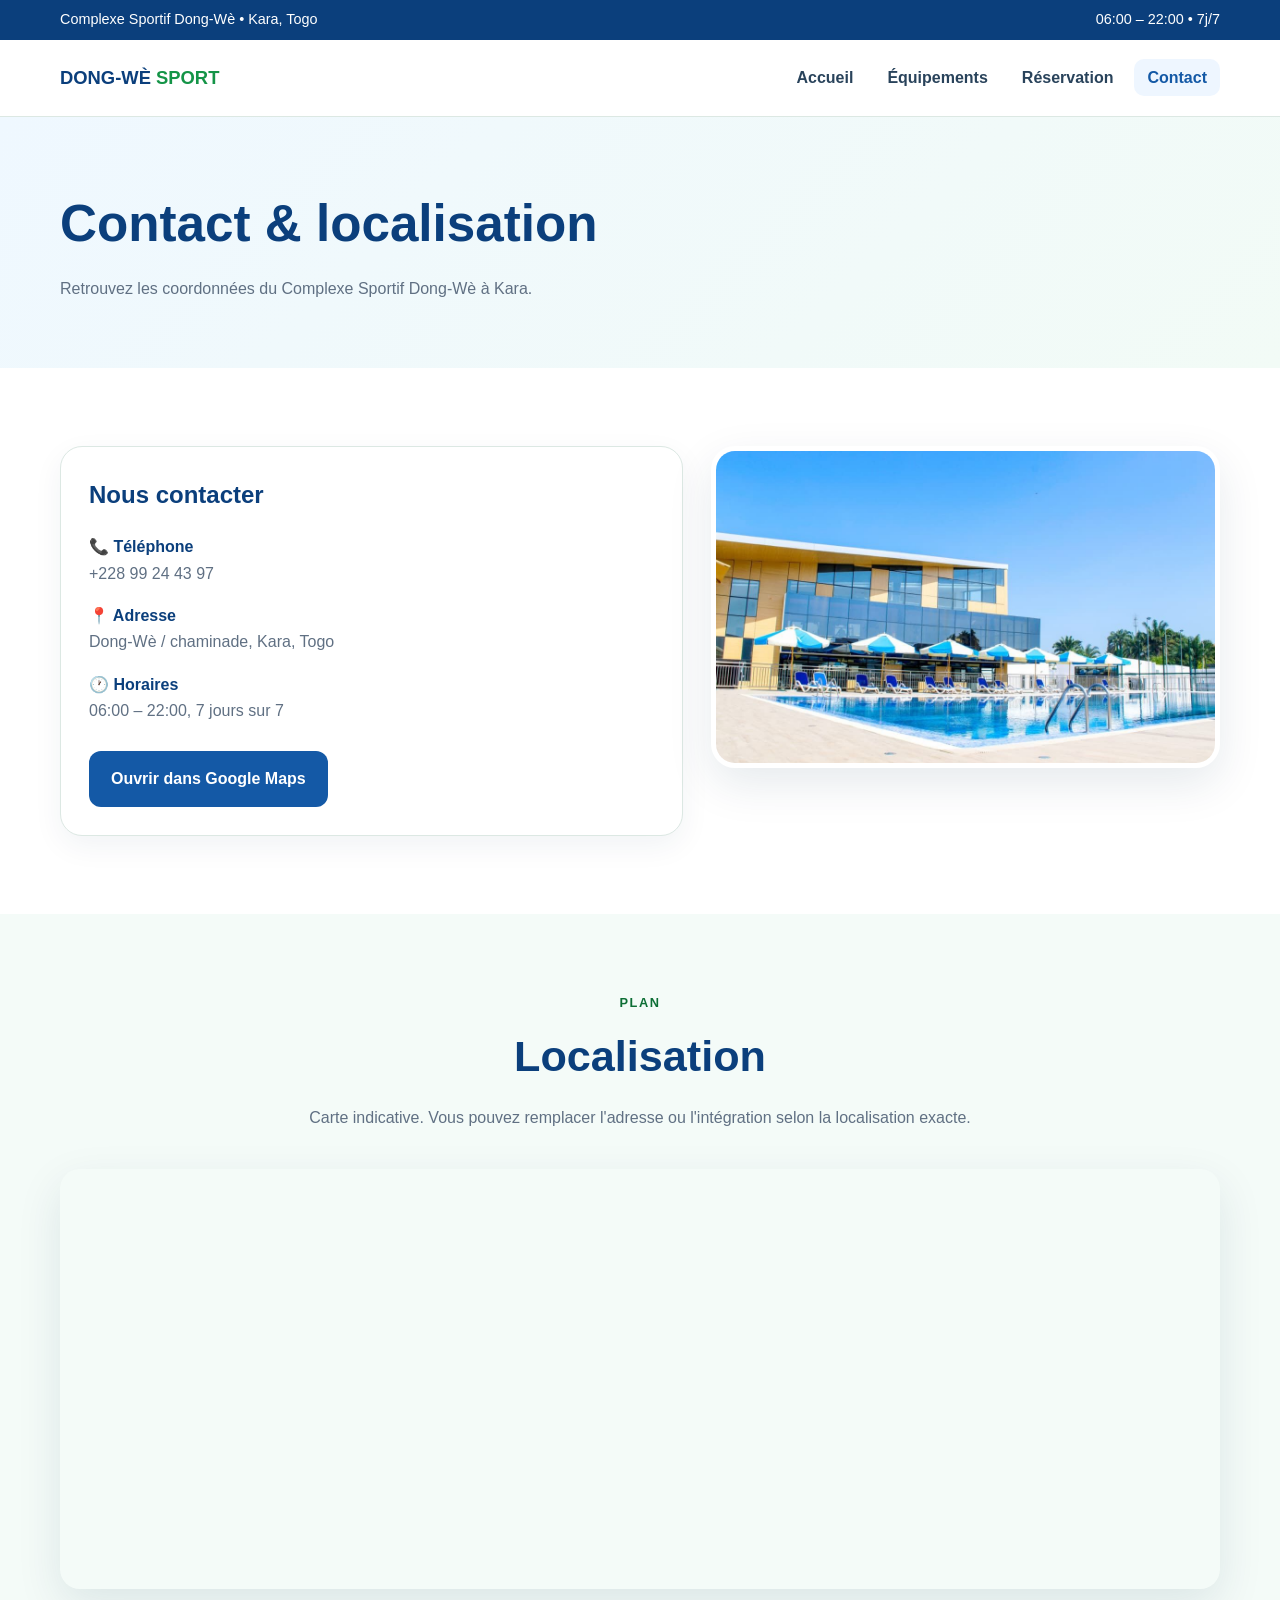
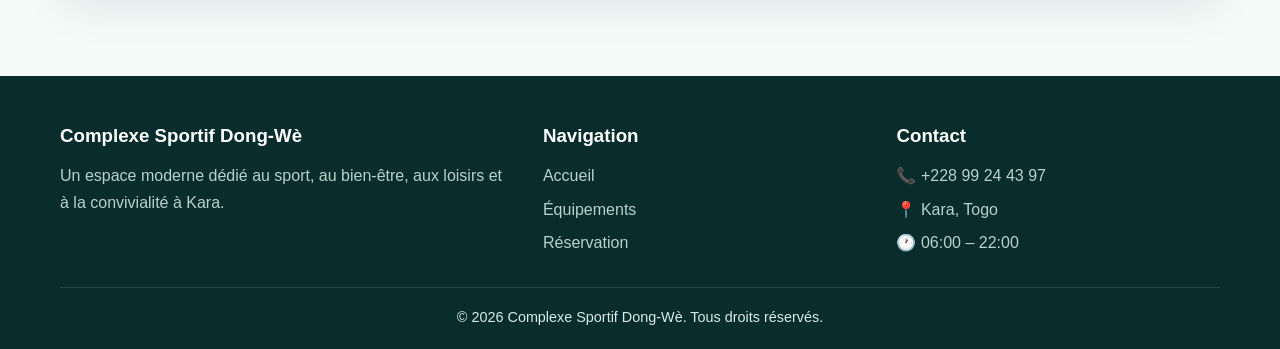
==== contact.html @ 1e34e73f "Add files via upload" ====
<!DOCTYPE html>
<html lang="fr">

<head>
  <meta charset="UTF-8">
  <meta name="viewport" content="width=device-width, initial-scale=1.0">
  <meta name="description"
    content="Complexe Sportif Dong-Wè à Kara, Togo. Piscine, tennis, basketball, restaurant et services sportifs.">
  <title>Contact & localisation | Complexe Sportif Dong-Wè</title>
  <link rel="icon" type="image/x-icon" href="favicon.ico">
  <link rel="icon" type="image/png" href="favicon.png">
  <link rel="stylesheet" href="style.css">
</head>

<body>
  <div class="topbar">
    <div class="container"><span>Complexe Sportif Dong-Wè • Kara, Togo</span><span>06:00 – 22:00 • 7j/7</span></div>
  </div>
  <header>
    <div class="container nav">
      <a class="logo" href="index.html">DONG-WÈ <span>SPORT</span></a>
      <button class="menu-btn" aria-label="Ouvrir le menu" aria-expanded="false">☰</button>
      <ul class="nav-links">
        <li><a class="" href="index.html">Accueil</a></li>
        <li><a class="" href="equipements.html">Équipements</a></li>
        <li><a class="" href="reservation.html">Réservation</a></li>
        <li><a class="active" href="contact.html">Contact</a></li>
      </ul>
    </div>
  </header>

  <main>
    <section class="page-hero">
      <div class="container">
        <h1>Contact & localisation</h1>
        <p>Retrouvez les coordonnées du Complexe Sportif Dong-Wè à Kara.</p>
      </div>
    </section>
    <section class="section">
      <div class="container form-wrap">
        <div class="info-card reveal">
          <h2 style="color:#0b3f7c">Nous contacter</h2>
          <div class="info-list">
            <div class="info-item"><strong>📞 Téléphone</strong><span>+228 99 24 43 97</span></div>
            <div class="info-item"><strong>📍 Adresse</strong><span>Dong-Wè / chaminade, Kara, Togo</span></div>
            <div class="info-item"><strong>🕐 Horaires</strong><span>06:00 – 22:00, 7 jours sur 7</span></div>
          </div><br><a class="btn btn-primary" target="_blank"
            href="https://www.google.com/maps/search/?api=1&query=Complexe+Sportif+Dong-We+Kara+Togo">Ouvrir dans Google
            Maps</a>
        </div>
        <div class="image-frame reveal"><img src="image1.jpg" alt="Complexe Sportif Dong-Wè"></div>
      </div>
    </section>
    <section class="section section-alt">
      <div class="container">
        <div class="section-head reveal">
          <div class="eyebrow">Plan</div>
          <h2>Localisation</h2>
          <p>Carte indicative. Vous pouvez remplacer l'adresse ou l'intégration selon la localisation exacte.</p>
        </div><iframe class="map reveal"
          src="https://www.openstreetmap.org/export/embed.html?bbox=1.180%2C9.540%2C1.205%2C9.565&layer=mapnik"
          loading="lazy"></iframe>
      </div>
    </section>
  </main>

  <footer>
    <div class="container footer-grid">
      <div>
        <h3>Complexe Sportif Dong-Wè</h3>
        <p>Un espace moderne dédié au sport, au bien-être, aux loisirs et à la convivialité à Kara.</p>
      </div>
      <div>
        <h3>Navigation</h3>
        <ul>
          <li><a href="index.html">Accueil</a></li>
          <li><a href="equipements.html">Équipements</a></li>
          <li><a href="reservation.html">Réservation</a></li>
        </ul>
      </div>
      <div>
        <h3>Contact</h3>
        <ul>
          <li>📞 +228 99 24 43 97</li>
          <li>📍 Kara, Togo</li>
          <li>🕐 06:00 – 22:00</li>
        </ul>
      </div>
    </div>
    <div class="container footer-bottom">© <span id="year"></span> Complexe Sportif Dong-Wè. Tous droits réservés.</div>
  </footer>
  <script src="script.js"></script>
</body>

</html>
---- style.css ----
:root{
  --blue:#1459a6;
  --blue-dark:#0b3f7c;
  --green:#149447;
  --green-dark:#0d6e35;
  --light:#f4fbf8;
  --white:#ffffff;
  --text:#173047;
  --muted:#607083;
  --line:#dce8e3;
  --shadow:0 16px 45px rgba(14,48,76,.10);
  --radius:20px;
}
*{box-sizing:border-box;margin:0;padding:0}
html{scroll-behavior:smooth}
body{font-family:Arial,Helvetica,sans-serif;color:var(--text);background:#fff;line-height:1.65}
img{max-width:100%;display:block}
a{text-decoration:none;color:inherit}
.container{width:min(1160px,92%);margin:auto}
.topbar{background:var(--blue-dark);color:#fff;font-size:.9rem}
.topbar .container{display:flex;justify-content:space-between;gap:15px;padding:8px 0;flex-wrap:wrap}
header{position:sticky;top:0;z-index:1000;background:rgba(255,255,255,.96);backdrop-filter:blur(12px);border-bottom:1px solid var(--line)}
.nav{min-height:76px;display:flex;align-items:center;justify-content:space-between;gap:25px}
.logo{font-weight:800;font-size:1.15rem;color:var(--blue-dark)}
.logo span{color:var(--green)}
.nav-links{display:flex;gap:8px;align-items:center;list-style:none}
.nav-links a{padding:10px 13px;border-radius:10px;font-weight:700;color:#29435b}
.nav-links a:hover,.nav-links a.active{color:var(--blue);background:#eef6ff}
.menu-btn{display:none;border:0;background:#edf5f2;color:var(--blue-dark);font-size:1.5rem;border-radius:10px;padding:8px 11px;cursor:pointer}
.btn{display:inline-flex;align-items:center;justify-content:center;gap:8px;padding:13px 20px;border-radius:12px;font-weight:800;border:2px solid transparent;transition:.25s}
.btn-primary{background:var(--blue);color:#fff}
.btn-primary:hover{background:var(--blue-dark);transform:translateY(-2px)}
.btn-green{background:var(--green);color:#fff}
.btn-green:hover{background:var(--green-dark);transform:translateY(-2px)}
.btn-outline{border-color:var(--blue);color:var(--blue);background:#fff}
.btn-outline:hover{background:#eef6ff}
.hero{position:relative;isolation:isolate;overflow:hidden;padding:68px 0 76px;background:linear-gradient(90deg,rgba(255,255,255,.96) 0%,rgba(244,251,248,.91) 48%,rgba(238,246,255,.45) 100%),url("image1.jpg") center/cover no-repeat}
.hero-grid{display:grid;grid-template-columns:minmax(0,850px);align-items:center;gap:0}
.badge{display:inline-block;padding:7px 12px;border-radius:99px;background:#e8f6ef;color:var(--green-dark);font-weight:800;font-size:.84rem;margin-bottom:14px}
.hero h1{font-size:clamp(2.25rem,5vw,4.4rem);line-height:1.05;color:var(--blue-dark);margin-bottom:18px}
.hero h1 span{color:var(--green)}
.hero p{font-size:1.08rem;color:var(--muted);max-width:620px;margin-bottom:25px}
.hero-actions{display:flex;gap:12px;flex-wrap:wrap}
.image-frame{position:relative;border-radius:24px;overflow:hidden;background:#fff;border:5px solid #fff;box-shadow:var(--shadow)}
.image-frame:after{content:none}
.image-frame img{width:100%;aspect-ratio:16/10;object-fit:cover}
.hero-image img{aspect-ratio:16/11}
.section{padding:78px 0}
.section-alt{background:var(--light)}
.section-head{max-width:760px;margin:0 auto 38px;text-align:center}
.section-head .eyebrow{color:var(--green-dark);font-weight:800;text-transform:uppercase;letter-spacing:.12em;font-size:.8rem}
.section-head h2{font-size:clamp(1.8rem,4vw,2.7rem);color:var(--blue-dark);margin:8px 0 12px}
.section-head p{color:var(--muted)}
.cards{display:grid;grid-template-columns:repeat(3,1fr);gap:22px}
.cards.four{grid-template-columns:repeat(4,1fr)}
.card{background:#fff;border:1px solid var(--line);border-radius:var(--radius);overflow:hidden;box-shadow:0 8px 28px rgba(13,52,78,.06);transition:.3s}
.card:hover{transform:translateY(-7px);box-shadow:var(--shadow)}
.card-img{overflow:hidden}
.card-img img{width:100%;aspect-ratio:16/10;object-fit:cover;transition:.45s}
.card:hover .card-img img{transform:scale(1.05)}
.card-body{padding:22px}
.card h3{color:var(--blue-dark);font-size:1.25rem;margin-bottom:8px}
.card p{color:var(--muted);font-size:.96rem}
.icon-title{display:flex;align-items:center;gap:10px}
.icon{width:40px;height:40px;border-radius:12px;background:#eaf5ff;color:var(--blue);display:grid;place-items:center;font-weight:900}
.cta{padding:55px 0;background:linear-gradient(120deg,var(--blue-dark),var(--blue));color:#fff}
.cta-box{display:flex;align-items:center;justify-content:space-between;gap:25px}
.cta h2{font-size:clamp(1.7rem,3vw,2.5rem)}
.cta p{opacity:.9;margin-top:7px}
.page-hero{padding:65px 0;background:linear-gradient(135deg,#eff8ff,#f2fbf6)}
.page-hero h1{font-size:clamp(2rem,4vw,3.3rem);color:var(--blue-dark);margin-bottom:10px}
.page-hero p{color:var(--muted);max-width:760px}
.gallery{display:grid;grid-template-columns:repeat(3,1fr);gap:20px}
.gallery .image-frame img{aspect-ratio:4/3}
.team-card .card-body{min-height:170px}
.team-role{color:var(--green-dark);font-weight:800;font-size:.9rem;margin-bottom:8px}
.values{display:grid;grid-template-columns:repeat(3,1fr);gap:18px}
.value{padding:25px;border:1px solid var(--line);border-radius:18px;background:#fff}
.value h3{color:var(--blue-dark);margin-bottom:6px}
.form-wrap{display:grid;grid-template-columns:1.1fr .9fr;gap:28px;align-items:start}
.form-card,.info-card{background:#fff;border:1px solid var(--line);border-radius:22px;padding:28px;box-shadow:0 10px 30px rgba(13,52,78,.06)}
.form-grid{display:grid;grid-template-columns:1fr 1fr;gap:16px}
.field{display:flex;flex-direction:column;gap:7px}
.field.full{grid-column:1/-1}
label{font-weight:800;color:var(--blue-dark)}
input,select,textarea{width:100%;border:1px solid #cbd9d4;border-radius:11px;padding:12px 13px;font:inherit;color:var(--text);outline:none;background:#fff}
input:focus,select:focus,textarea:focus{border-color:var(--blue);box-shadow:0 0 0 3px rgba(20,89,166,.1)}
textarea{min-height:130px;resize:vertical}
.info-list{display:grid;gap:16px;margin-top:20px}
.info-item strong{display:block;color:var(--blue-dark)}
.info-item span{color:var(--muted)}
.map{width:100%;height:420px;border:0;border-radius:20px;box-shadow:var(--shadow)}
footer{background:#082d2c;color:#dbece8;padding:45px 0 20px}
.footer-grid{display:grid;grid-template-columns:1.4fr 1fr 1fr;gap:30px}
footer h3{color:#fff;margin-bottom:12px}
footer p,footer li{color:#b9d1cc}
footer ul{list-style:none;display:grid;gap:7px}
.footer-bottom{border-top:1px solid rgba(255,255,255,.12);margin-top:30px;padding-top:18px;text-align:center;font-size:.9rem}
.reveal{opacity:0;transform:translateY(25px);transition:.7s ease}
.reveal.visible{opacity:1;transform:none}
@media(max-width:1050px){
 .hero-grid,.form-wrap{grid-template-columns:1fr}
 .cards.four{grid-template-columns:repeat(2,1fr)}
 .cards{grid-template-columns:repeat(2,1fr)}
 .footer-grid{grid-template-columns:1fr 1fr}
}
@media(max-width:800px){
 .menu-btn{display:block}
 .nav-links{position:absolute;left:4%;right:4%;top:76px;display:none;flex-direction:column;align-items:stretch;background:#fff;border:1px solid var(--line);border-radius:16px;padding:10px;box-shadow:var(--shadow)}
 .nav-links.open{display:flex}
 .nav-links a{display:block}
 .gallery{grid-template-columns:1fr 1fr}
 .cta-box{flex-direction:column;align-items:flex-start}
}
@media(max-width:560px){
 .topbar .container{justify-content:center;text-align:center}
 .hero{padding-top:45px}
 .section{padding:58px 0}
 .cards,.cards.four,.gallery,.values,.footer-grid,.form-grid{grid-template-columns:1fr}
 .field.full{grid-column:auto}
 .hero-actions .btn{width:100%}
 .image-frame:after{content:none}
}

/* ===== STYLE MODERNE DES ÉQUIPEMENTS ===== */
.equipment-hero{position:relative;overflow:hidden}
.equipment-hero:after{content:"";position:absolute;width:240px;height:240px;border-radius:50%;right:-70px;top:-80px;background:rgba(20,148,71,.09)}
.equipment-section{position:relative}
.section-title-row{display:flex;align-items:end;justify-content:space-between;gap:25px;margin-bottom:30px}
.section-title-row h2{font-size:clamp(2rem,4vw,3rem);line-height:1.1;color:var(--blue-dark);margin:6px 0 10px}
.section-title-row p{color:var(--muted);max-width:720px}
.eyebrow{color:var(--green-dark);font-weight:900;text-transform:uppercase;letter-spacing:.13em;font-size:.78rem}
.mini-link{color:var(--blue);font-weight:900;white-space:nowrap}
.equipment-grid{display:grid;gap:18px}
.gym-grid{grid-template-columns:1.45fr 1fr 1fr}
.pool-grid,.sports-grid{grid-template-columns:1fr 1fr}
.equipment-photo{position:relative;overflow:hidden;border-radius:22px;background:#eaf3ef;min-height:240px;box-shadow:0 14px 40px rgba(13,52,78,.09);border:1px solid rgba(20,89,166,.12)}
.equipment-photo img{width:100%;height:100%;min-height:240px;object-fit:cover;transition:transform .6s ease}
.equipment-photo:hover img{transform:scale(1.06)}
.equipment-photo:after{content:"";position:absolute;inset:0;background:linear-gradient(to top,rgba(6,35,57,.68),transparent 50%);pointer-events:none}
.photo-caption{position:absolute;left:20px;bottom:17px;z-index:2;color:#fff;font-size:1.05rem;font-weight:900;letter-spacing:.01em}
.gym-grid .large{min-height:500px}
.gym-grid .large img{min-height:500px}
.restaurant-feature,.kids-feature{display:grid;grid-template-columns:1.3fr .7fr;gap:28px;align-items:center}
.restaurant-feature .equipment-photo,.kids-feature .equipment-photo{min-height:390px}
.restaurant-feature .equipment-photo img,.kids-feature .equipment-photo img{min-height:390px}
.feature-text{padding:20px}
.feature-text h3{font-size:clamp(1.7rem,3vw,2.3rem);line-height:1.15;color:var(--blue-dark);margin:8px 0 13px}
.feature-text p{color:var(--muted);margin-bottom:20px}
.kids-feature{grid-template-columns:.7fr 1.3fr}
@media(max-width:850px){
 .section-title-row{align-items:flex-start;flex-direction:column}
 .gym-grid{grid-template-columns:1fr 1fr}
 .gym-grid .large{grid-column:1/-1;min-height:360px}
 .gym-grid .large img{min-height:360px}
 .restaurant-feature,.kids-feature{grid-template-columns:1fr}
 .kids-feature .feature-text{order:2}
}
@media(max-width:560px){
 .gym-grid,.pool-grid,.sports-grid{grid-template-columns:1fr}
 .gym-grid .large{grid-column:auto}
 .equipment-photo,.gym-grid .large,.restaurant-feature .equipment-photo,.kids-feature .equipment-photo{min-height:260px}
 .equipment-photo img,.gym-grid .large img,.restaurant-feature .equipment-photo img,.kids-feature .equipment-photo img{min-height:260px}
 .section-title-row h2{font-size:2rem}
}
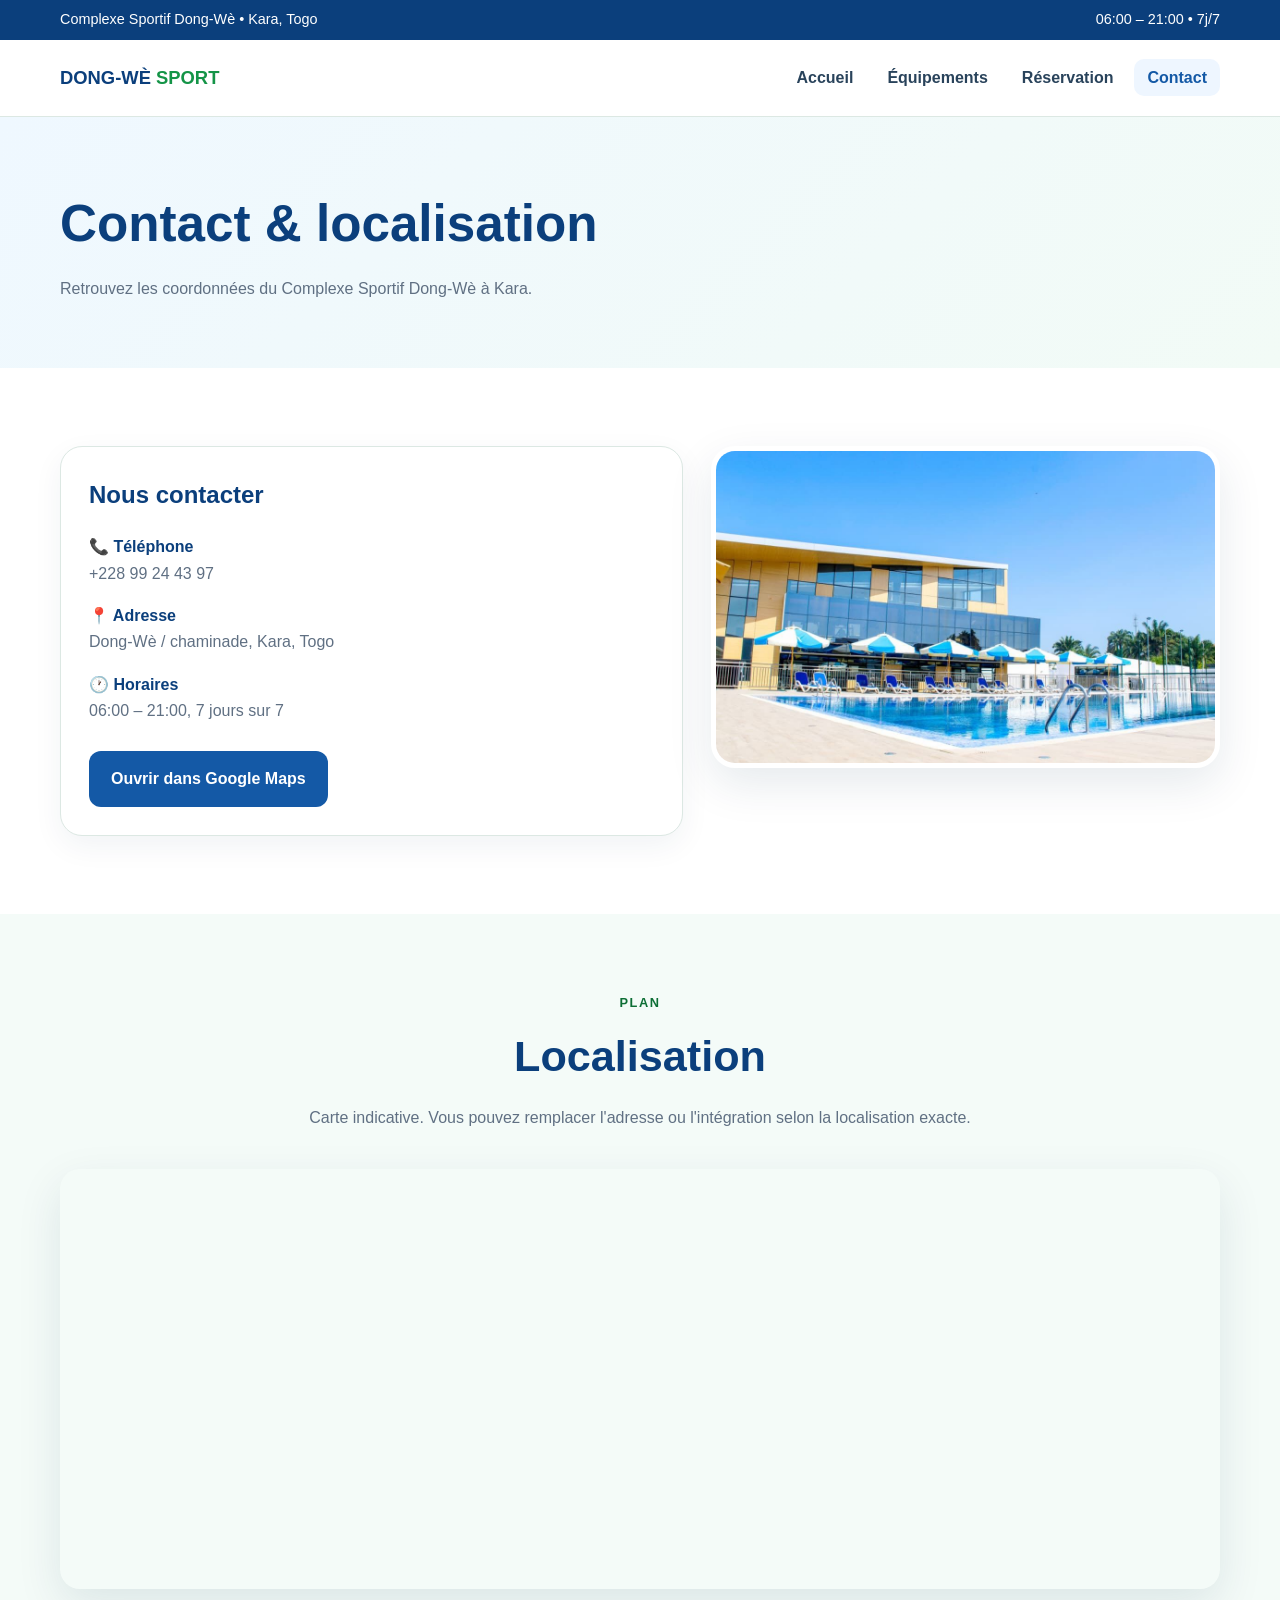
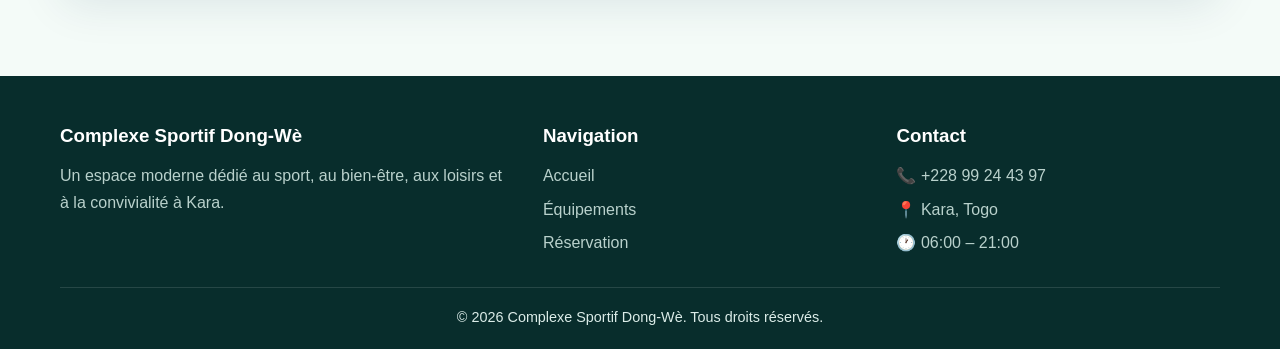
==== commit db59d660: "Update contact.html" ====
--- a/contact.html
+++ b/contact.html
@@ -14,7 +14,7 @@
 
 <body>
   <div class="topbar">
-    <div class="container"><span>Complexe Sportif Dong-Wè • Kara, Togo</span><span>06:00 – 22:00 • 7j/7</span></div>
+    <div class="container"><span>Complexe Sportif Dong-Wè • Kara, Togo</span><span>06:00 – 21:00 • 7j/7</span></div>
   </div>
   <header>
     <div class="container nav">
@@ -43,7 +43,7 @@
           <div class="info-list">
             <div class="info-item"><strong>📞 Téléphone</strong><span>+228 99 24 43 97</span></div>
             <div class="info-item"><strong>📍 Adresse</strong><span>Dong-Wè / chaminade, Kara, Togo</span></div>
-            <div class="info-item"><strong>🕐 Horaires</strong><span>06:00 – 22:00, 7 jours sur 7</span></div>
+            <div class="info-item"><strong>🕐 Horaires</strong><span>06:00 – 21:00, 7 jours sur 7</span></div>
           </div><br><a class="btn btn-primary" target="_blank"
             href="https://www.google.com/maps/search/?api=1&query=Complexe+Sportif+Dong-We+Kara+Togo">Ouvrir dans Google
             Maps</a>
@@ -83,7 +83,7 @@
         <ul>
           <li>📞 +228 99 24 43 97</li>
           <li>📍 Kara, Togo</li>
-          <li>🕐 06:00 – 22:00</li>
+          <li>🕐 06:00 – 21:00</li>
         </ul>
       </div>
     </div>
@@ -92,4 +92,4 @@
   <script src="script.js"></script>
 </body>
 
-</html>+</html>
